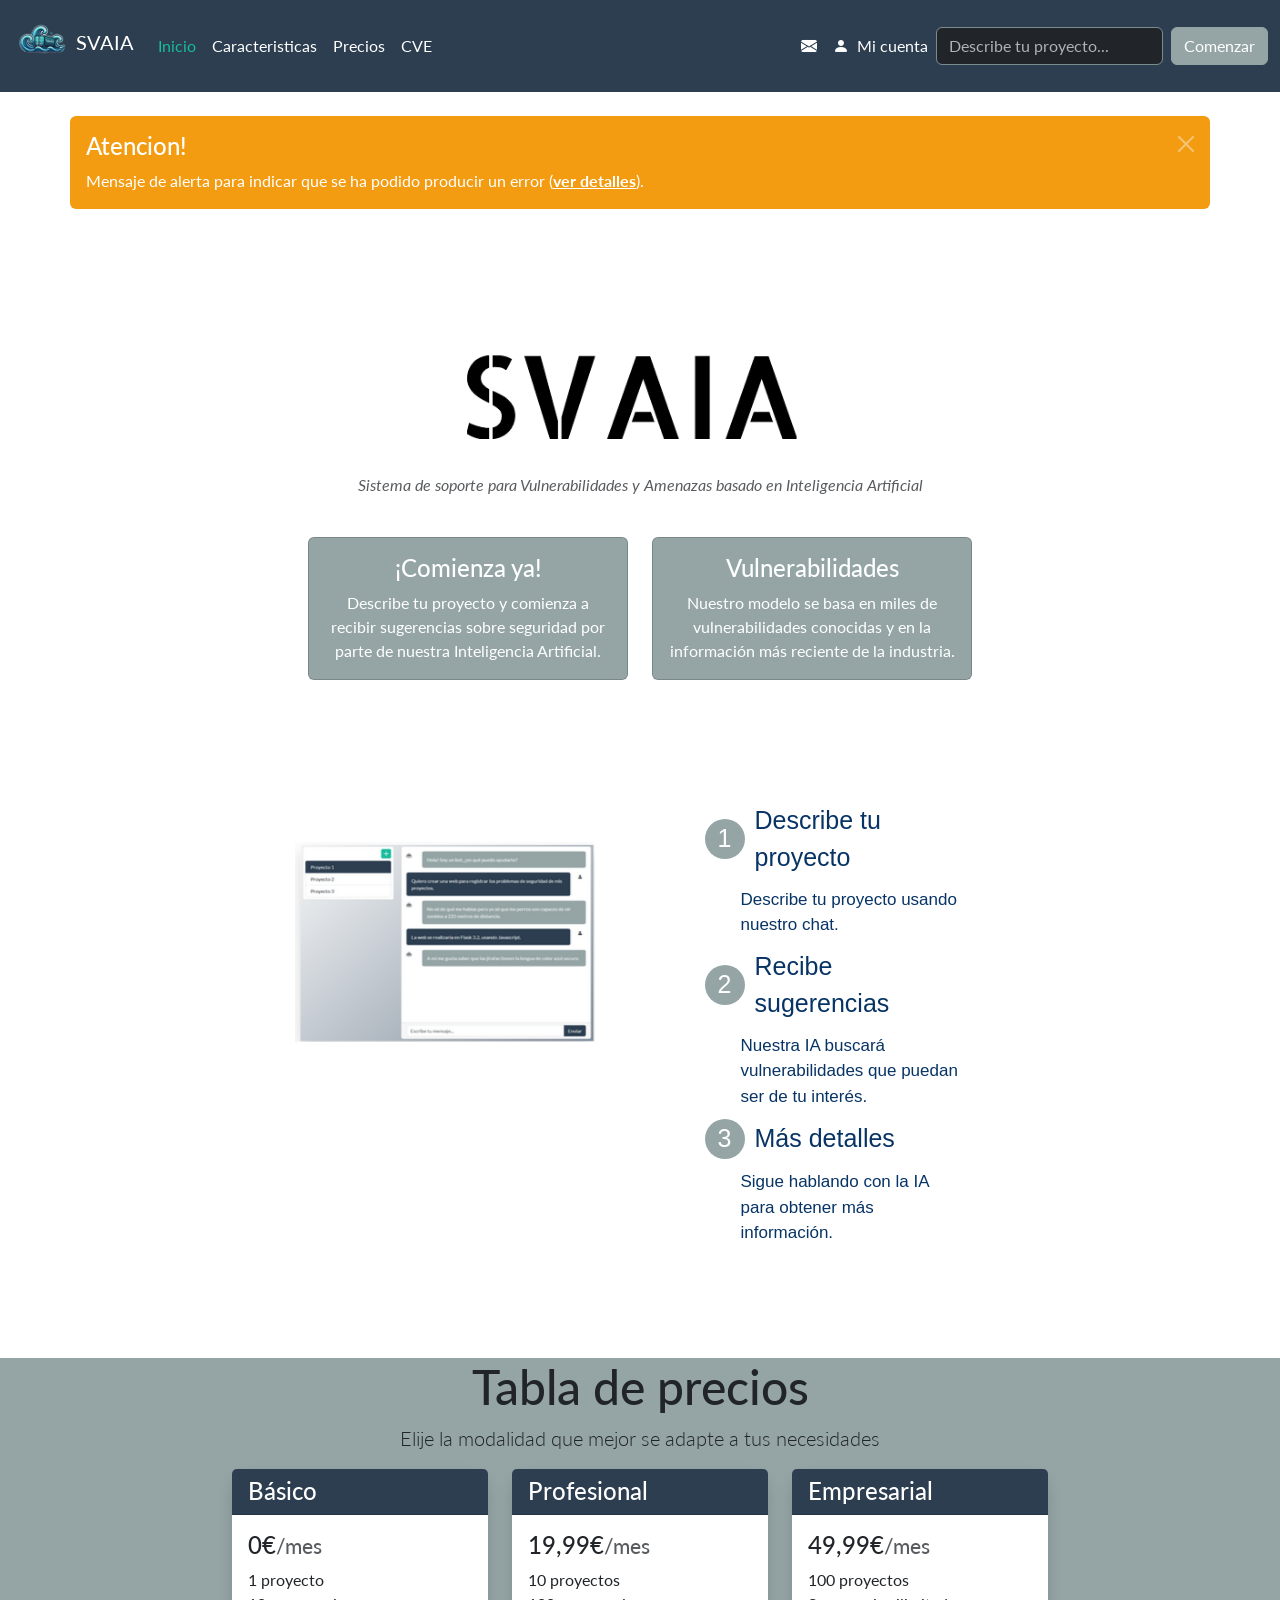
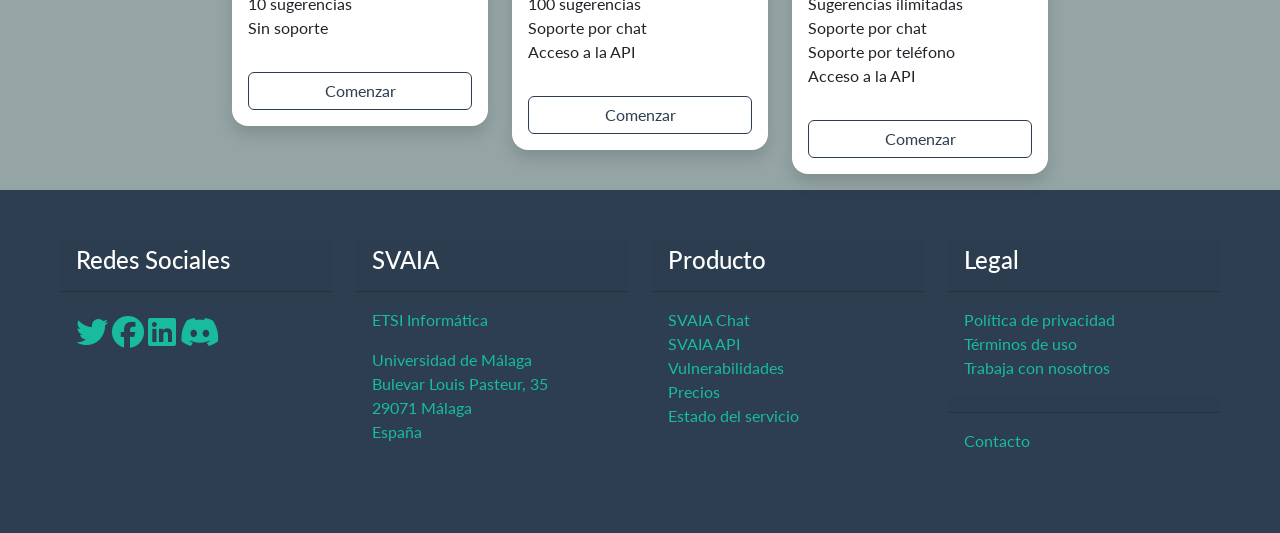
==== index.html @ 6e8c911a "change nav bar text" ====
<!DOCTYPE html>
<html lang="en">

<head>
    <meta charset="UTF-8">
    <meta name="viewport" content="width=device-width, initial-scale=1.0">
    <title>Document</title>
    <link href="bootstrap.min.css" rel="stylesheet">
    <link rel="stylesheet" href="https://cdnjs.cloudflare.com/ajax/libs/font-awesome/6.4.2/css/all.min.css">
    <link href="https://cdn.jsdelivr.net/npm/bootstrap-icons@1.10.5/font/bootstrap-icons.css" rel="stylesheet">
    <link href="styles.css" rel="stylesheet">
</head>

<body>
    <!-- Nav bar -->
    <nav class="navbar navbar-expand-lg bg-primary" data-bs-theme="dark">
        <div class="container-fluid">
            <div class="logo">
                <img src="tidelock_logo.png" alt="SVAIA Logo" width="60" height="60">
                <a class="navbar-brand" href="#">SVAIA</a>
            </div>
            <button class="navbar-toggler" type="button" data-bs-toggle="collapse" data-bs-target="#navbarColor01"
                aria-controls="navbarColor01" aria-expanded="false" aria-label="Toggle navigation">
                <span class="navbar-toggler-icon"></span>
            </button>
            <div class="collapse navbar-collapse" id="navbarColor01">
                <ul class="navbar-nav me-auto">
                    <li class="nav-item">
                        <a class="nav-link active" href="#">Inicio
                            <span class="visually-hidden">(current)</span>
                        </a>
                    </li>
                    <li class="nav-item">
                        <a class="nav-link" href="#">Caracteristicas</a>
                    </li>
                    <li class="nav-item">
                        <a class="nav-link" href="#">Precios</a>
                    </li>
                    <li class="nav-item">
                        <a class="nav-link" href="#">CVE</a>
                    </li>
                </ul>
                <ul class="navbar-nav">
                    <li class="nav-item">
                        <a class="nav-link" href="#"><i class="bi bi-envelope-fill"></i></i></a>
                    </li>
                    <li class="nav-item">
                        <a class="nav-link" href="#"><i class="bi bi-person-fill me-2"></i>Mi cuenta</a>
                    </li>
                </ul>
                <form class="d-flex">
                    <input class="form-control me-sm-2" type="search" placeholder="Describe tu proyecto...">
                    <button class="btn btn-secondary my-2 my-sm-0" type="submit">Comenzar</button>
                </form>
            </div>
        </div>
    </nav>

    <div class="container">
        <div class="row my-4">
            <div class="alert alert-dismissible alert-warning col">
                <button type="button" class="btn-close" data-bs-dismiss="alert"></button>
                <h4 class="alert-heading">Atencion!</h4>
                <p class="mb-0">Mensaje de alerta para indicar que se ha podido producir un error (<a href="#"
                        class="alert-link">ver detalles</a>).</p>
            </div>
        </div>
    </div>

    <div class="container text-center">
        <div class="row">
            <div class="col">
                <div id="titulo"; name="titulo" style=" display: flex; justify-content: center; height: 100px; margin-top: 100px;">
                    <img src="LetrasLogoSVAIAgrande.PNG">
    
                </div>
            </div>
        </div>
        <div class="row my-4">
            <div class="col">
                <p class="text-body-secondary"><i>Sistema de soporte para Vulnerabilidades y Amenazas basado en Inteligencia Artificial</i></p>
            </div>
        </div>
        <div class="row justify-content-center">
            <div class="col-6 d-flex justify-content-end">
                <div class="card text-white bg-secondary mb-3" style="max-width: 20rem;">
                    <div class="card-body">
                        <h4 class="card-title">¡Comienza ya!</h4>
                        <p class="card-text">Describe tu proyecto y comienza a recibir sugerencias sobre seguridad por parte de nuestra Inteligencia Artificial.</p>
                    </div>
                </div>
            </div>
            <div class="col-6 d-flex justify-content-start">
              <div class="card text-white bg-secondary mb-3" style="max-width: 20rem;">
                  <div class="card-body">
                      <h4 class="card-title">Vulnerabilidades</h4>
                      <p class="card-text">Nuestro modelo se basa en miles de vulnerabilidades conocidas y en la información más reciente de la industria.</p>
                  </div>
              </div>
          </div>
        </div>
    </div>

    <div class="container">
        <div class="row justify-content-center py-5 my-5">
            <div class="col-md-3 d-flex justify-content-center">
                <div id="imagen_chat">
                    <img src="Captura_Chat.PNG" alt="Chat" width="300px;" height="200px;">
                </div>
            </div> 
            <div class="col-md-4 d-flex justify-content-center">
                <div id="texto_imagen_chat">
                    <ul id="lista_imagen">
                        <li class="texto_num"><span class="circulo bg-secondary">1</span> Describe tu proyecto</li>
                        <li class="texto_sec">Describe tu proyecto usando nuestro chat.</li>
                        <li class="texto_num"><span class="circulo bg-secondary">2</span> Recibe sugerencias</li>
                        <li class="texto_sec">Nuestra IA buscará vulnerabilidades que puedan ser de tu interés.</li>
                        <li class="texto_num"><span class="circulo bg-secondary">3</span> Más detalles</li>
                        <li class="texto_sec">Sigue hablando con la IA para obtener más información.</li>
                    </ul> 
                </div>

            </div>
        </div>

    </div>

    <!-- Pricing -->
    <div class="container-fluid bg-secondary" id="pricing">
        <div class="row" id="pricing-title">
            <h1 class="d-flex justify-content-center">Tabla de precios</h1>
            <p class="d-flex justify-content-center lead">Elije la modalidad que mejor se adapte a tus necesidades</p>
        </div>

        <div class="row d-flex justify-content-center">
            <div class="col-4 mb-3" style="max-width: 17.5rem;">
                <div class="card shadow border-0 rounded-4">
                    <h4 class="card-header bg-primary text-white">Básico</h4>
                    <div class="card-body">
                      <h4 class="card-title">0€<small class="text-body-secondary">/mes</small></h4>
                      <p class="card-text mb-0">1 proyecto</p>
                      <p class="card-text mb-0">10 sugerencias</p>
                      <p class="card-text mb-0">Sin soporte</p>
                    </div>
                    <button type="button" class="btn btn-outline-primary m-3">Comenzar</button>
                </div>
            </div>

            <div class="col-4 mb-3" style="max-width: 17.5rem;">
                <div class="card shadow border-0 rounded-4">
                    <h4 class="card-header bg-primary text-white">Profesional</h4>
                    <div class="card-body">
                      <h4 class="card-title">19,99€<small class="text-body-secondary">/mes</small></h4>
                      <p class="card-text mb-0">10 proyectos</p>
                      <p class="card-text mb-0">100 sugerencias</p>
                      <p class="card-text mb-0">Soporte por chat</p>
                      <p class="card-text mb-0">Acceso a la API</p>
                    </div>
                    <button type="button" class="btn btn-outline-primary m-3">Comenzar</button>
                </div>
            </div>

            <div class="col-4 mb-3" style="max-width: 17.5rem;">
                <div class="card shadow border-0 rounded-4">
                    <h4 class="card-header bg-primary text-white">Empresarial</h4>
                    <div class="card-body">
                      <h4 class="card-title">49,99€<small class="text-body-secondary">/mes</small></h4>
                      <p class="card-text mb-0">100 proyectos</p>
                      <p class="card-text mb-0">Sugerencias ilimitadas</p>
                      <p class="card-text mb-0">Soporte por chat</p>
                      <p class="card-text mb-0">Soporte por teléfono</p>
                      <p class="card-text mb-0">Acceso a la API</p>
                    </div>
                    <button type="button" class="btn btn-outline-primary m-3">Comenzar</button>
                </div>
            </div>
              
        </div>
    </div>

    <footer>
        <div class="container-fluid bg-primary">
            <div class="row p-5">
                <div class="card text-white bg-primary mb-3 col-3 px-" style="max-width: 20rem; border: 0;">
                    <div class="card-header"> <h4>Redes Sociales</h4></div>
                    <div class="card-body d-flex gap-1">
                        <!--Aqui van los emojis-->
                        <a href="#" class="text-success fs-3"><i class="fab fa-twitter"></i></a>
                        <a href="#" class="text-success fs-3"><i class="fab fa-facebook"></i></a>
                        <a href="#" class="text-success fs-3"><i class="fab fa-linkedin"></i></a>
                        <a href="#" class="text-success fs-3"><i class="fab fa-discord"></i></a>
                    </div>
                </div>

                <div class="card text-white bg-primary mb-3 col-3" style="max-width: 20rem; border: 0;">
                        <div class="card-header"><h4>SVAIA</h4></div>
                        <div class="card-body">
                            <p class="nav-link text-success">ETSI Informática</p> 
                            <p></p>   
                            <p class="text-success mb-0">Universidad de Málaga</p>
                            <p class="text-success mb-0">Bulevar Louis Pasteur, 35</p>
                            <p class="text-success mb-0">29071 Málaga</p>
                            <p class="text-success mb-0">España</p>
                        </div>
                </div>

                <div class="card text-white bg-primary mb-3 col-3" style="max-width: 20rem; border: 0;">
                        <div class="card-header"><h4>Producto</h4></div>
                        <div class="card-body">
                            <p class="text-success mb-0" href="#">SVAIA Chat</p>
                            <p class="text-success mb-0" href="#">SVAIA API</p>
                            <p class="text-success mb-0" href="#">Vulnerabilidades</p>
                            <p class="text-success mb-0" href="#">Precios</p>
                            <p class="text-success mb-0" href="#">Estado del servicio</p>
                        </div>
                </div>

                <div class="card text-white bg-primary mb-3 col-3" style="max-width: 20rem; border:0;">
                    <div class="card-header"><h4>Legal</h4></div>
                    <div class="card-body">
                        <p class="text-success mb-0" href="#">Política de privacidad</p>
                        <p class="text-success mb-0" href="#">Términos de uso</p>
                        <p class="text-success mb-0" href="#">Trabaja con nosotros</p>
                    </div>
                    <div class="card-header"></div>
                    <div class="card-body text-success"> Contacto</div>
                    </div>
                </div>   
            </div>
        </div>
    </footer>

</body>

</html>
---- styles.css ----
#imagen_chat{
    padding-right: 10px;
    margin-top:50px;
}
#lista_imagen{
    list-style: none;
    padding: 0px;
}

#lista_imagen li{
    display: flex;
    align-items: center;
    margin-bottom: 10px;
    margin-top: 10px;
}

.texto_num{
    font-size: 25px;
    font-family: Arial, Helvetica, sans-serif;
    color: rgb(7, 52, 101);
    margin-left: 100px;
}

.texto_sec{
    font-size: 17px;
    font-family: Arial, Helvetica, sans-serif;
    color: rgb(7, 52, 101);
    margin-left: 136px;
    max-width: 300px;
}

.circulo{
    width: 40px;
    height: 40px;
    border-radius: 50%;
    color: white;
    font-size: 25px;
    display: flex;
    justify-content: center;
    align-items: center;
    margin-right: 10px;
    flex-shrink: 0;
}
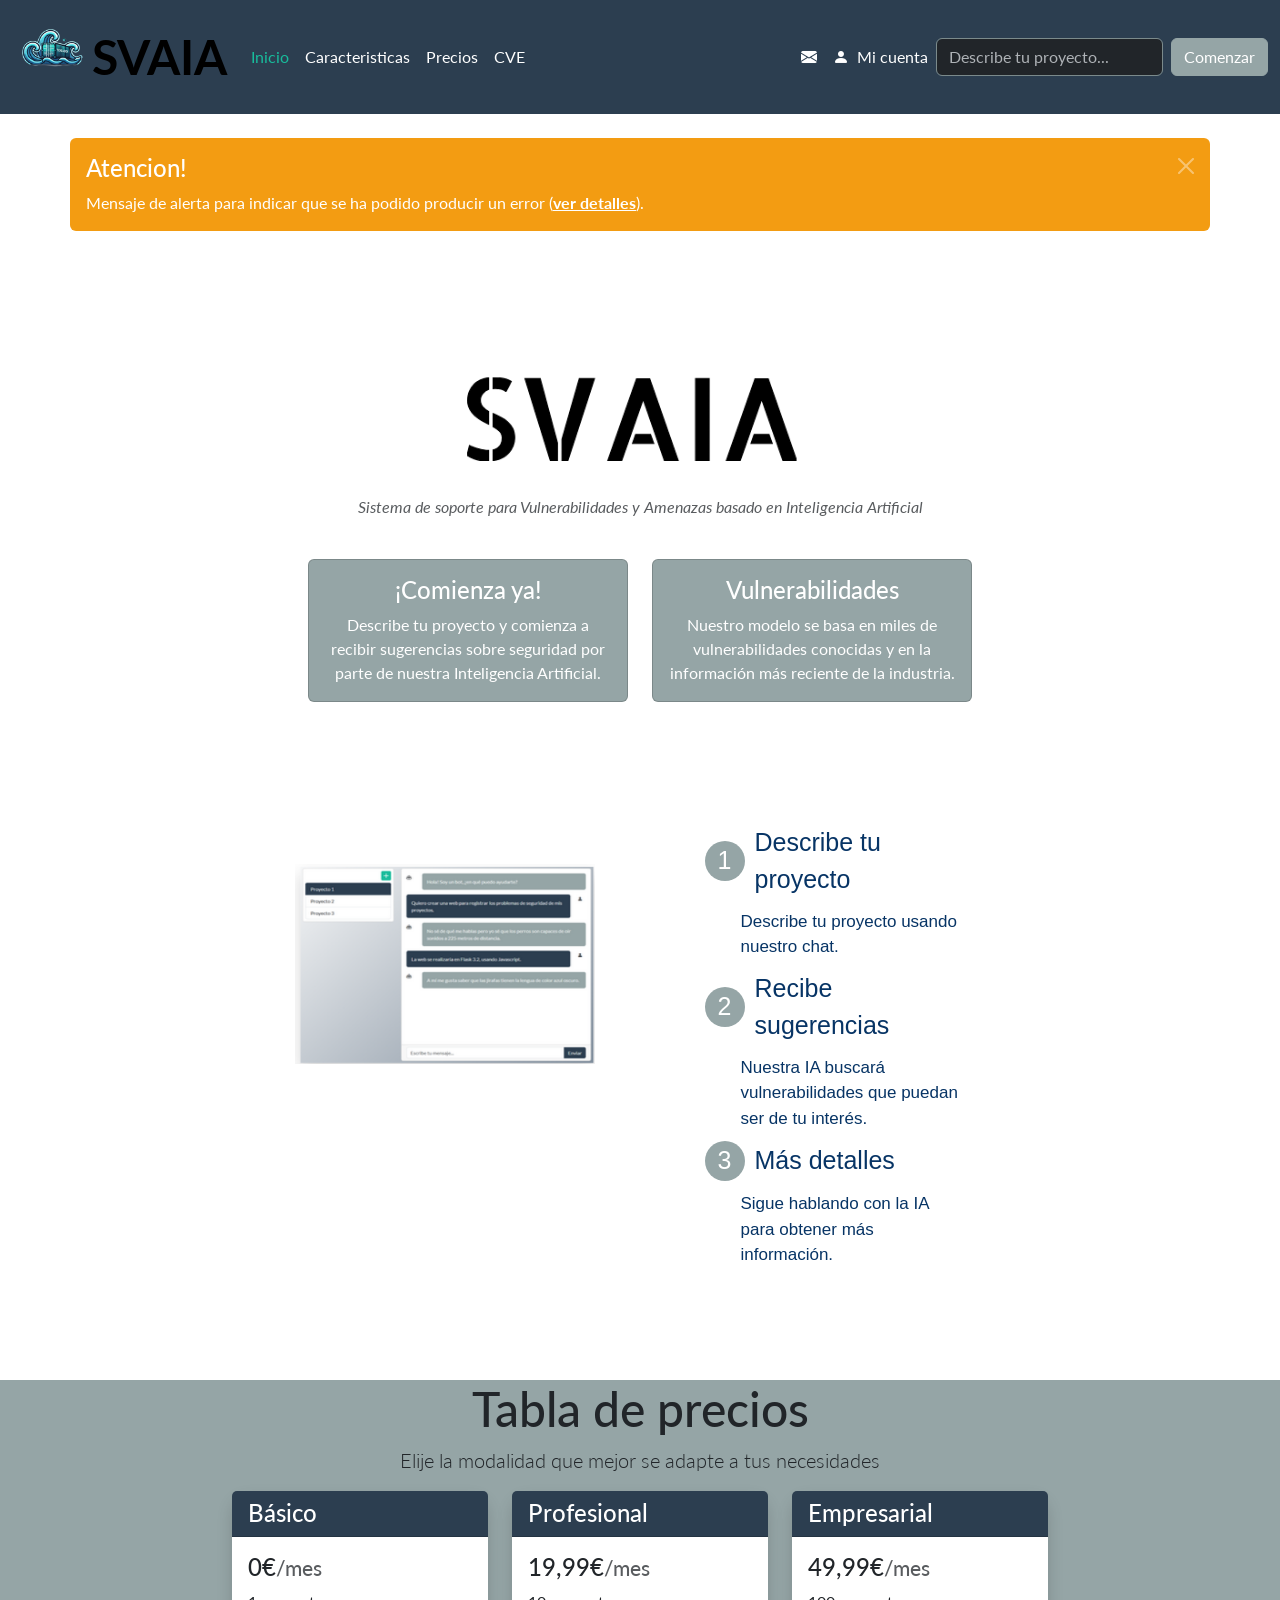
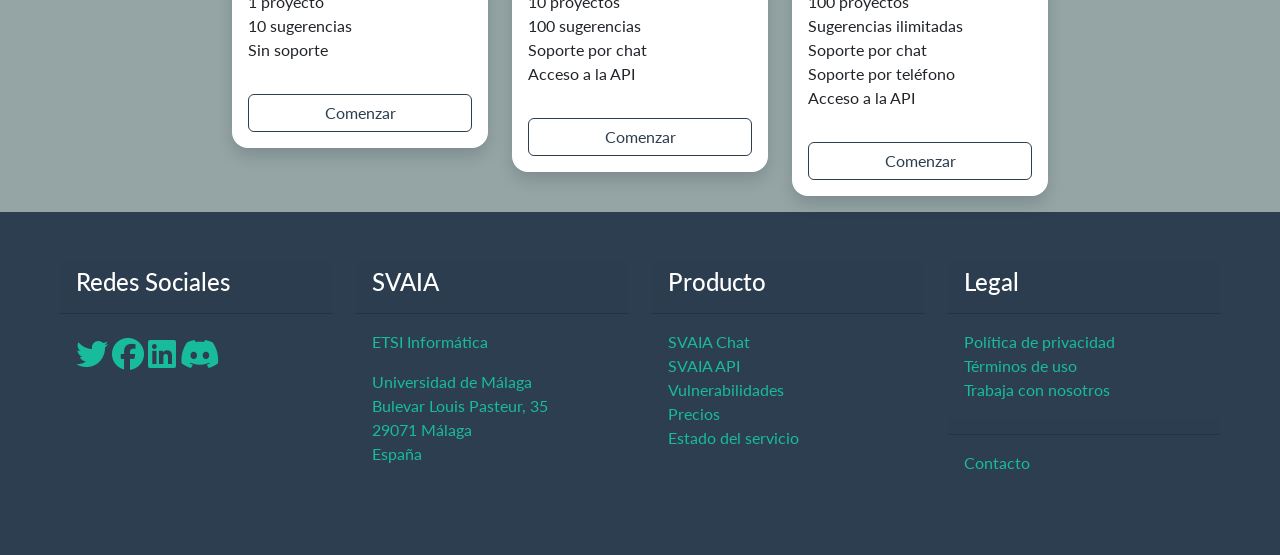
==== commit 1504a366: "improve svaia text navbar" ====
--- a/index.html
+++ b/index.html
@@ -16,9 +16,9 @@
     <nav class="navbar navbar-expand-lg bg-primary" data-bs-theme="dark">
         <div class="container-fluid">
             <div class="logo">
-                <img src="tidelock_logo.png" alt="SVAIA Logo" width="60" height="60">
-                <a class="navbar-brand" href="#">SVAIA</a>
-            </div>
+                <img src="tidelock_logo.png" alt="SVAIA Logo" height="80">
+            </div>
+            <a class="navbar-brand text-black" style="font-size: xxx-large;" href="#"><strong>SVAIA</strong></a>
             <button class="navbar-toggler" type="button" data-bs-toggle="collapse" data-bs-target="#navbarColor01"
                 aria-controls="navbarColor01" aria-expanded="false" aria-label="Toggle navigation">
                 <span class="navbar-toggler-icon"></span>
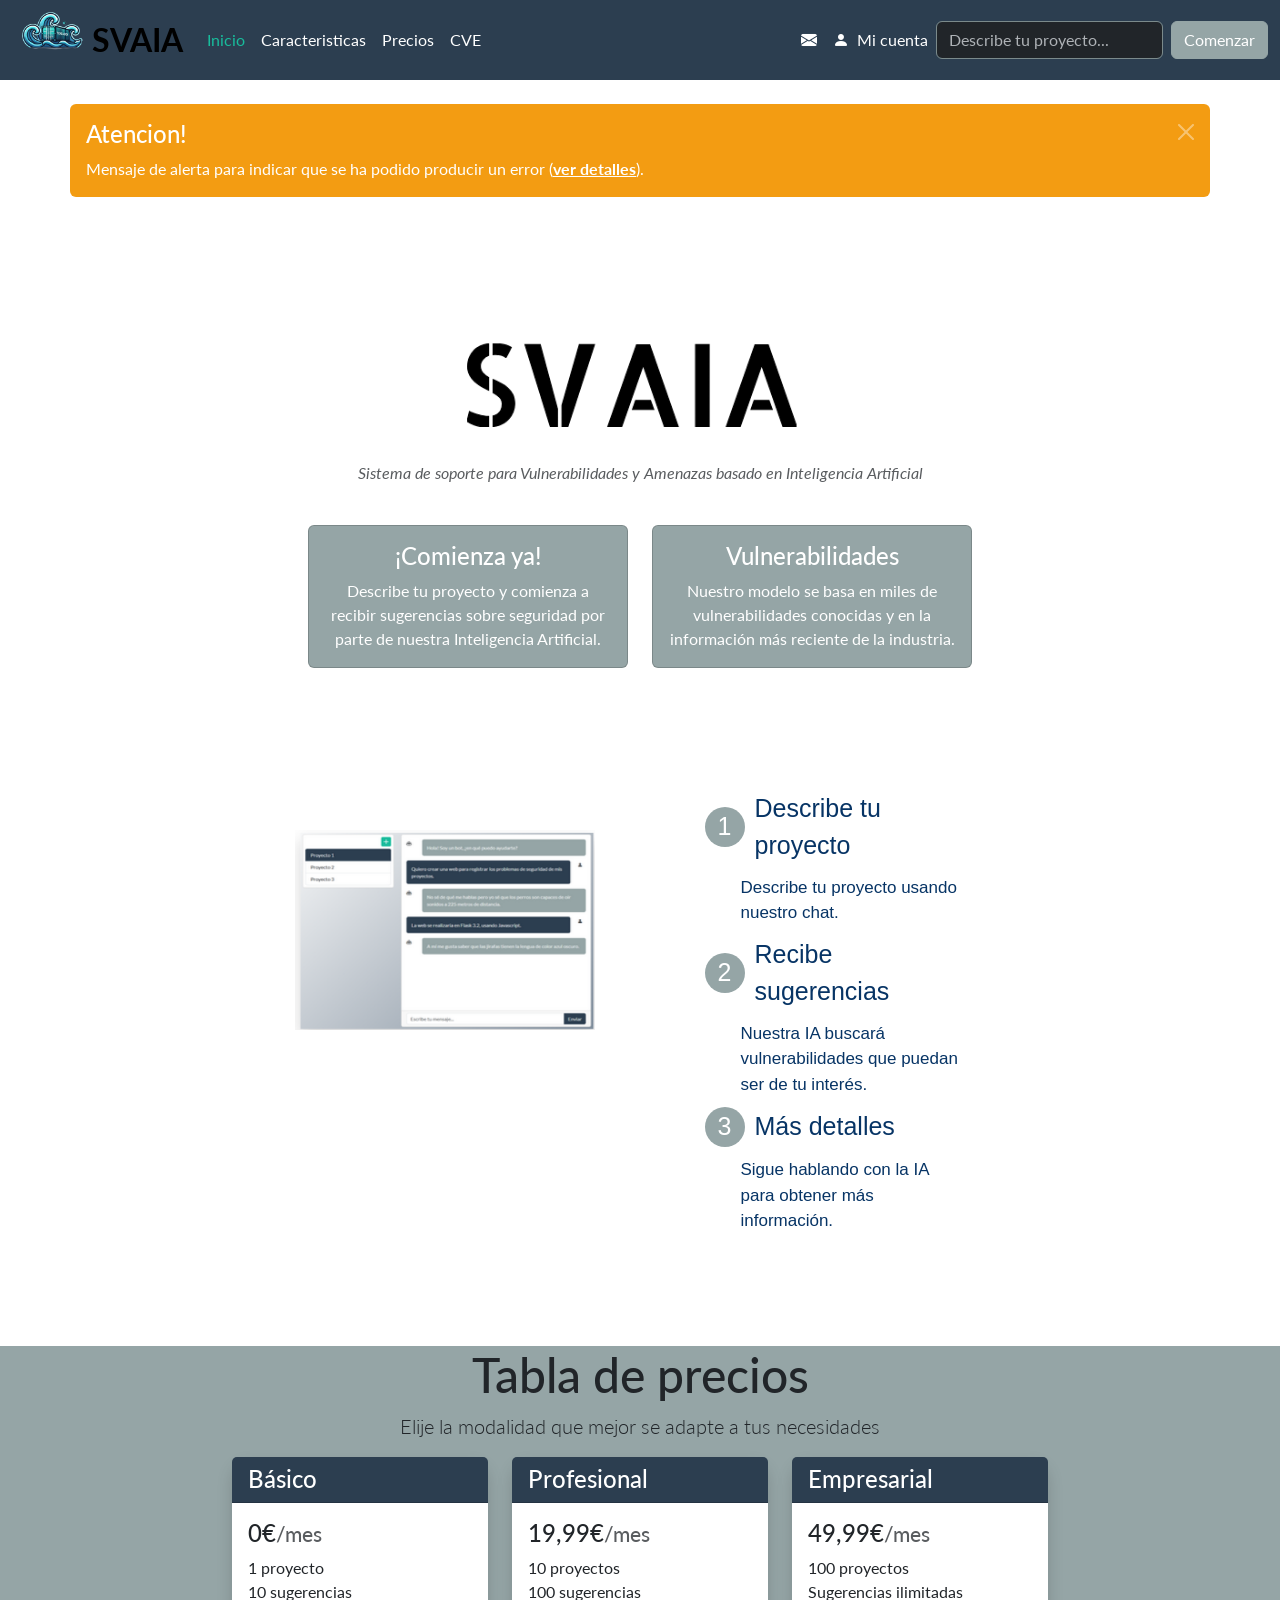
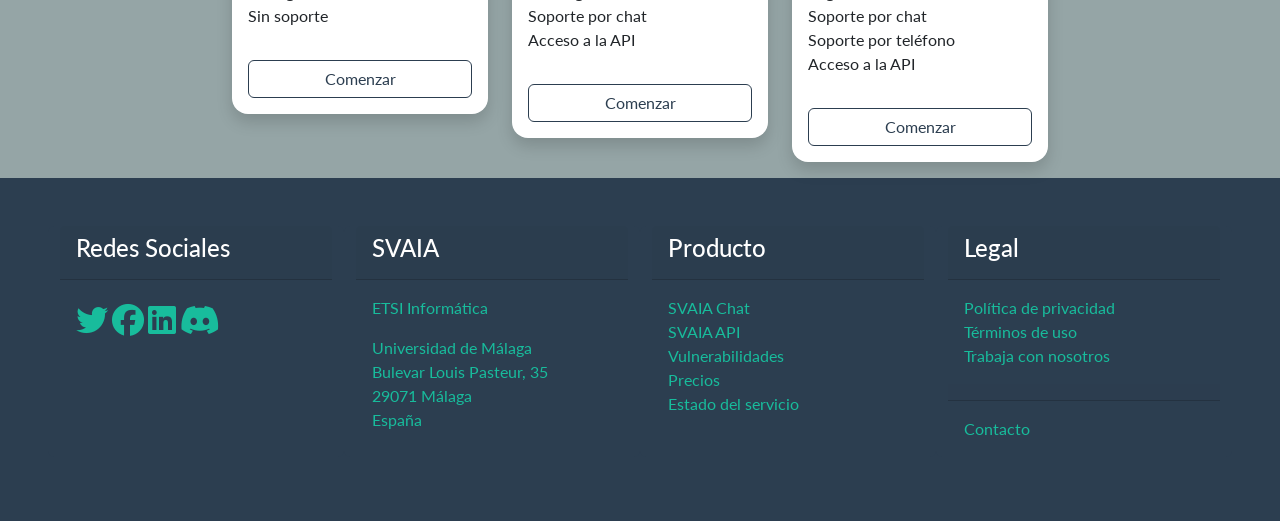
==== commit b3c4ddb7: "fixed padding" ====
--- a/index.html
+++ b/index.html
@@ -13,12 +13,12 @@
 
 <body>
     <!-- Nav bar -->
-    <nav class="navbar navbar-expand-lg bg-primary" data-bs-theme="dark">
+    <nav class="navbar navbar-expand-lg bg-primary p-0" data-bs-theme="dark">
         <div class="container-fluid">
             <div class="logo">
                 <img src="tidelock_logo.png" alt="SVAIA Logo" height="80">
             </div>
-            <a class="navbar-brand text-black" style="font-size: xxx-large;" href="#"><strong>SVAIA</strong></a>
+            <a class="navbar-brand text-black fs-3 fw-bold" href="#">SVAIA</a>
             <button class="navbar-toggler" type="button" data-bs-toggle="collapse" data-bs-target="#navbarColor01"
                 aria-controls="navbarColor01" aria-expanded="false" aria-label="Toggle navigation">
                 <span class="navbar-toggler-icon"></span>
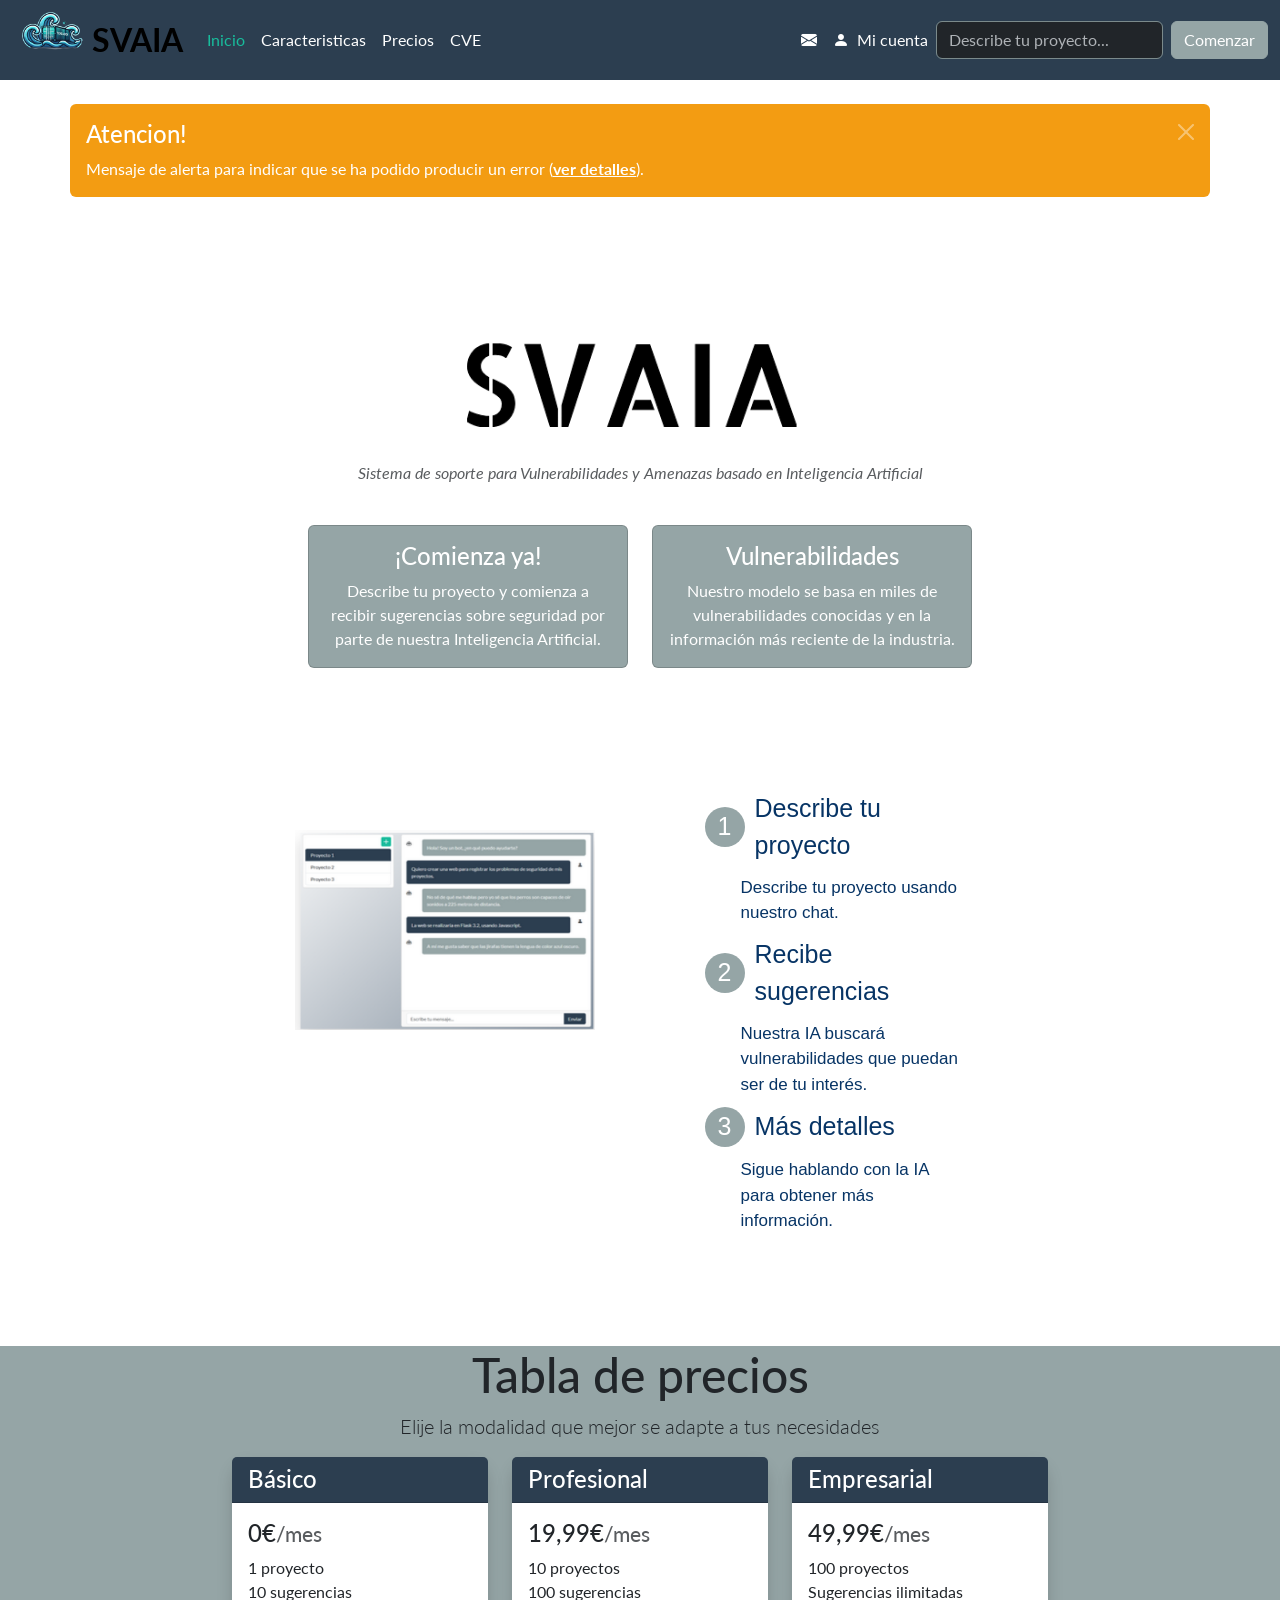
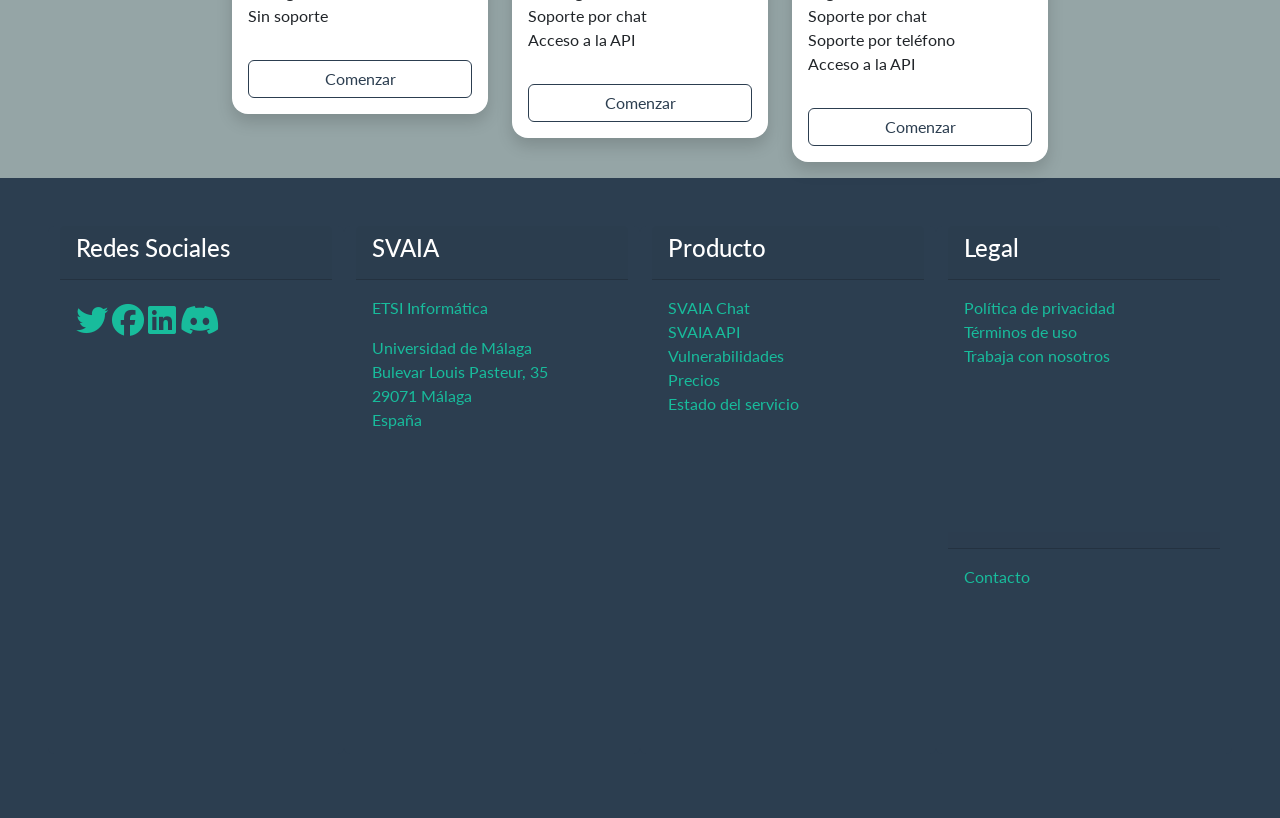
==== commit 9d9f05bc: "Added map to footer" ====
--- a/index.html
+++ b/index.html
@@ -202,6 +202,24 @@
                             <p class="text-success mb-0">29071 Málaga</p>
                             <p class="text-success mb-0">España</p>
                         </div>
+                        <div class="container-fluid">
+                            <div class="row">
+                                <div class="col-md-12">
+                                    <div class="map-container" style="border-radius: 10px; overflow: hidden;">
+                                        <iframe
+                                            width="100%"
+                                            height="300"
+                                            frameborder="0"
+                                            style="border: 0; border-radius: 10px;"
+                                            allowfullscreen=""
+                                            loading="lazy"
+                                            referrerpolicy="no-referrer-when-downgrade"
+                                            src="https://www.google.com/maps/embed/v1/place?key=AIzaSyAWmCyDuIUVP0M0dFLk51m-2RXQOyijrqE&q=Universidad+de+Málaga">
+                                        </iframe>
+                                    </div>
+                                </div>
+                            </div>
+                        </div>
                 </div>
 
                 <div class="card text-white bg-primary mb-3 col-3" style="max-width: 20rem; border: 0;">
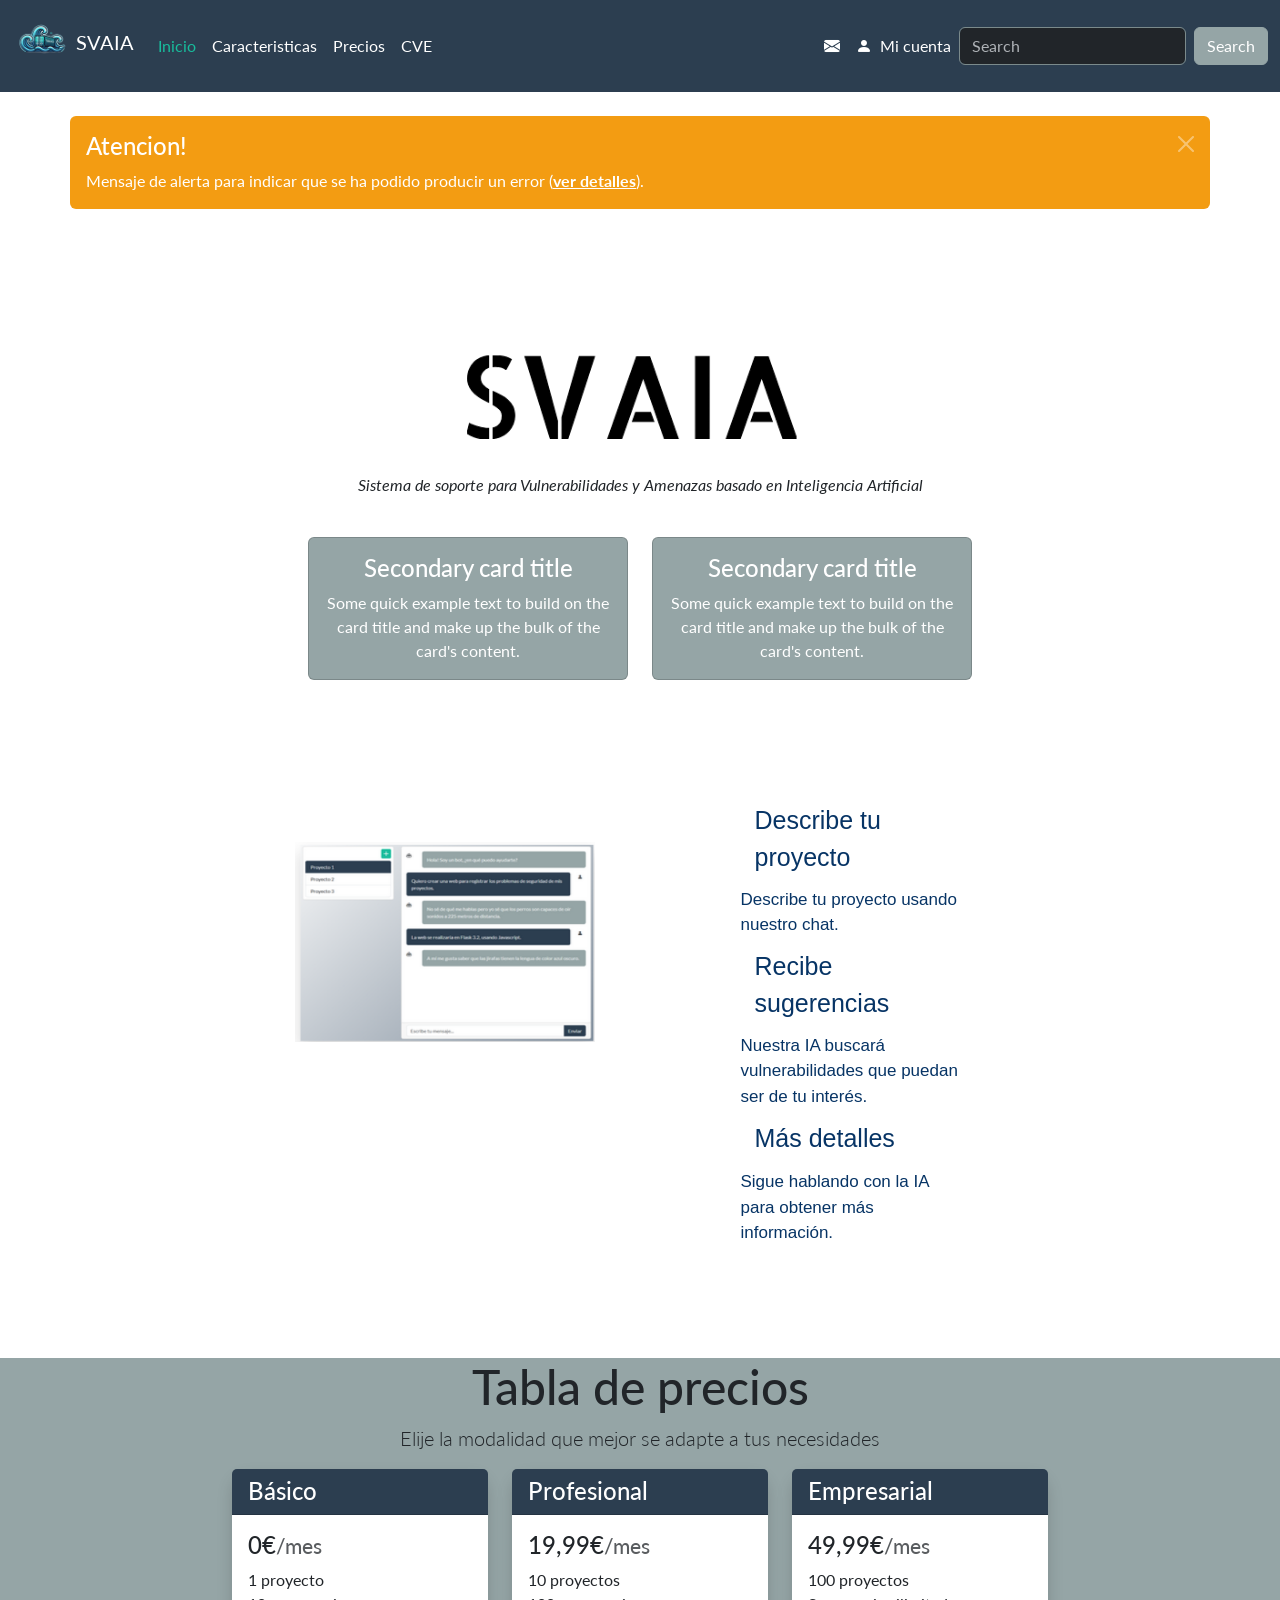
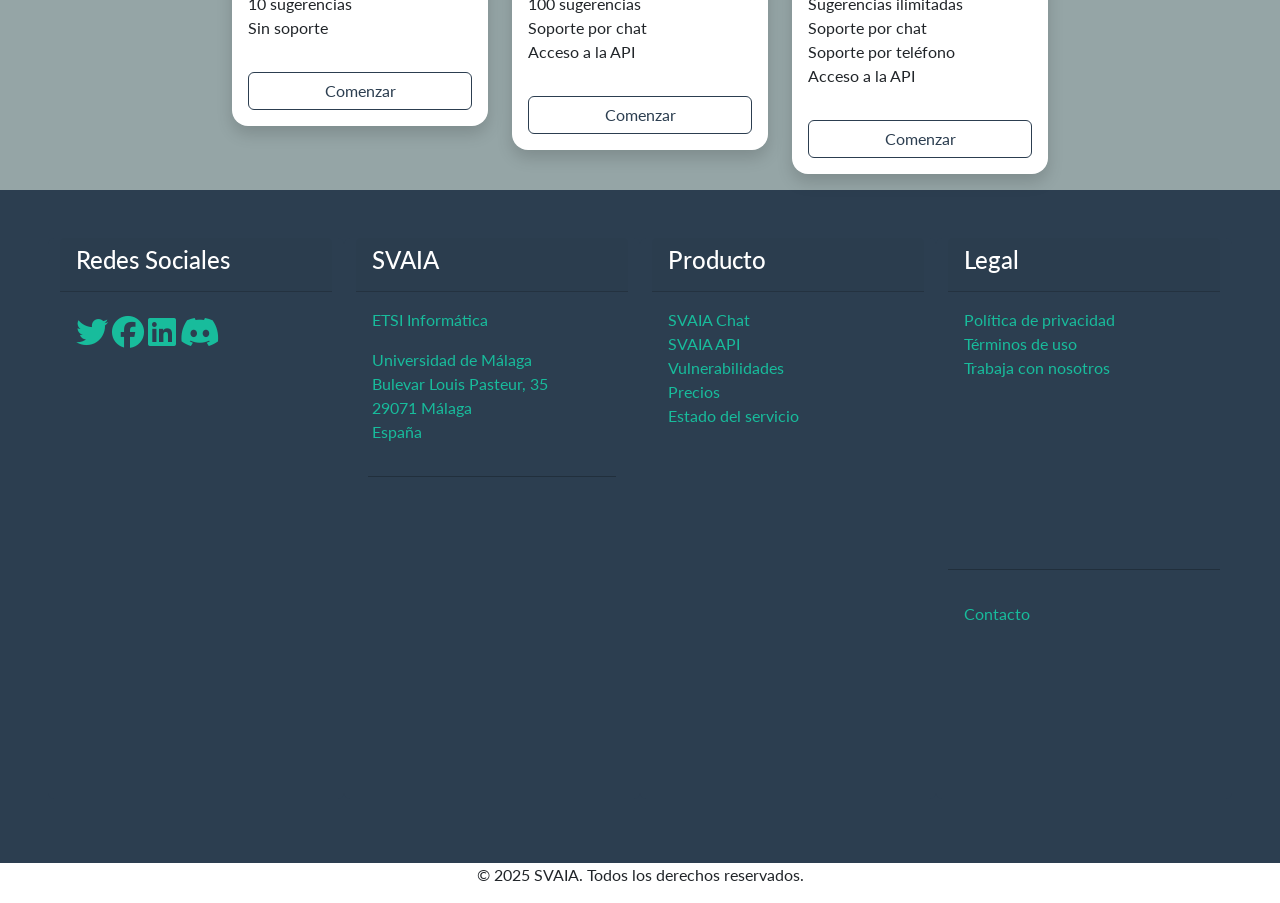
==== commit 473cb134: "Update index.html" ====
--- a/index.html
+++ b/index.html
@@ -13,12 +13,12 @@
 
 <body>
     <!-- Nav bar -->
-    <nav class="navbar navbar-expand-lg bg-primary p-0" data-bs-theme="dark">
+    <nav class="navbar navbar-expand-lg bg-primary" data-bs-theme="dark">
         <div class="container-fluid">
             <div class="logo">
-                <img src="tidelock_logo.png" alt="SVAIA Logo" height="80">
-            </div>
-            <a class="navbar-brand text-black fs-3 fw-bold" href="#">SVAIA</a>
+                <img src="tidelock_logo.png" alt="SVAIA Logo" width="60" height="60">
+                <a class="navbar-brand" href="#">SVAIA</a>
+            </div>
             <button class="navbar-toggler" type="button" data-bs-toggle="collapse" data-bs-target="#navbarColor01"
                 aria-controls="navbarColor01" aria-expanded="false" aria-label="Toggle navigation">
                 <span class="navbar-toggler-icon"></span>
@@ -49,8 +49,8 @@
                     </li>
                 </ul>
                 <form class="d-flex">
-                    <input class="form-control me-sm-2" type="search" placeholder="Describe tu proyecto...">
-                    <button class="btn btn-secondary my-2 my-sm-0" type="submit">Comenzar</button>
+                    <input class="form-control me-sm-2" type="search" placeholder="Search">
+                    <button class="btn btn-secondary my-2 my-sm-0" type="submit">Search</button>
                 </form>
             </div>
         </div>
@@ -78,23 +78,25 @@
         </div>
         <div class="row my-4">
             <div class="col">
-                <p class="text-body-secondary"><i>Sistema de soporte para Vulnerabilidades y Amenazas basado en Inteligencia Artificial</i></p>
+                <p><i>Sistema de soporte para Vulnerabilidades y Amenazas basado en Inteligencia Artificial</i></p>
             </div>
         </div>
         <div class="row justify-content-center">
             <div class="col-6 d-flex justify-content-end">
                 <div class="card text-white bg-secondary mb-3" style="max-width: 20rem;">
                     <div class="card-body">
-                        <h4 class="card-title">¡Comienza ya!</h4>
-                        <p class="card-text">Describe tu proyecto y comienza a recibir sugerencias sobre seguridad por parte de nuestra Inteligencia Artificial.</p>
+                        <h4 class="card-title">Secondary card title</h4>
+                        <p class="card-text">Some quick example text to build on the card title and make up the bulk of
+                            the card's content.</p>
                     </div>
                 </div>
             </div>
             <div class="col-6 d-flex justify-content-start">
               <div class="card text-white bg-secondary mb-3" style="max-width: 20rem;">
                   <div class="card-body">
-                      <h4 class="card-title">Vulnerabilidades</h4>
-                      <p class="card-text">Nuestro modelo se basa en miles de vulnerabilidades conocidas y en la información más reciente de la industria.</p>
+                      <h4 class="card-title">Secondary card title</h4>
+                      <p class="card-text">Some quick example text to build on the card title and make up the bulk of
+                          the card's content.</p>
                   </div>
               </div>
           </div>
@@ -111,11 +113,11 @@
             <div class="col-md-4 d-flex justify-content-center">
                 <div id="texto_imagen_chat">
                     <ul id="lista_imagen">
-                        <li class="texto_num"><span class="circulo bg-secondary">1</span> Describe tu proyecto</li>
+                        <li class="texto_num"><span class="circulo">1</span> Describe tu proyecto</li>
                         <li class="texto_sec">Describe tu proyecto usando nuestro chat.</li>
-                        <li class="texto_num"><span class="circulo bg-secondary">2</span> Recibe sugerencias</li>
+                        <li class="texto_num"><span class="circulo">2</span> Recibe sugerencias</li>
                         <li class="texto_sec">Nuestra IA buscará vulnerabilidades que puedan ser de tu interés.</li>
-                        <li class="texto_num"><span class="circulo bg-secondary">3</span> Más detalles</li>
+                        <li class="texto_num"><span class="circulo">3</span> Más detalles</li>
                         <li class="texto_sec">Sigue hablando con la IA para obtener más información.</li>
                     </ul> 
                 </div>
@@ -125,7 +127,6 @@
 
     </div>
 
-    <!-- Pricing -->
     <div class="container-fluid bg-secondary" id="pricing">
         <div class="row" id="pricing-title">
             <h1 class="d-flex justify-content-center">Tabla de precios</h1>
@@ -179,12 +180,11 @@
     </div>
 
     <footer>
-        <div class="container-fluid bg-primary">
-            <div class="row p-5">
+        <div class="container-fluid bg-primary ">
+            <div class="row p-5 justify-content-center">
                 <div class="card text-white bg-primary mb-3 col-3 px-" style="max-width: 20rem; border: 0;">
                     <div class="card-header"> <h4>Redes Sociales</h4></div>
                     <div class="card-body d-flex gap-1">
-                        <!--Aqui van los emojis-->
                         <a href="#" class="text-success fs-3"><i class="fab fa-twitter"></i></a>
                         <a href="#" class="text-success fs-3"><i class="fab fa-facebook"></i></a>
                         <a href="#" class="text-success fs-3"><i class="fab fa-linkedin"></i></a>
@@ -205,6 +205,7 @@
                         <div class="container-fluid">
                             <div class="row">
                                 <div class="col-md-12">
+                                    <hr style="color: black">
                                     <div class="map-container" style="border-radius: 10px; overflow: hidden;">
                                         <iframe
                                             width="100%"
@@ -240,12 +241,17 @@
                         <p class="text-success mb-0" href="#">Términos de uso</p>
                         <p class="text-success mb-0" href="#">Trabaja con nosotros</p>
                     </div>
-                    <div class="card-header"></div>
+                    <hr style="color:black">
                     <div class="card-body text-success"> Contacto</div>
                     </div>
                 </div>   
             </div>
         </div>
+        <div class="container">
+            <div class="row-12 d-flex justify-content-center">
+                <p class=""> © 2025 SVAIA. Todos los derechos reservados.</p>
+            </div>
+        </div>
     </footer>
 
 </body>
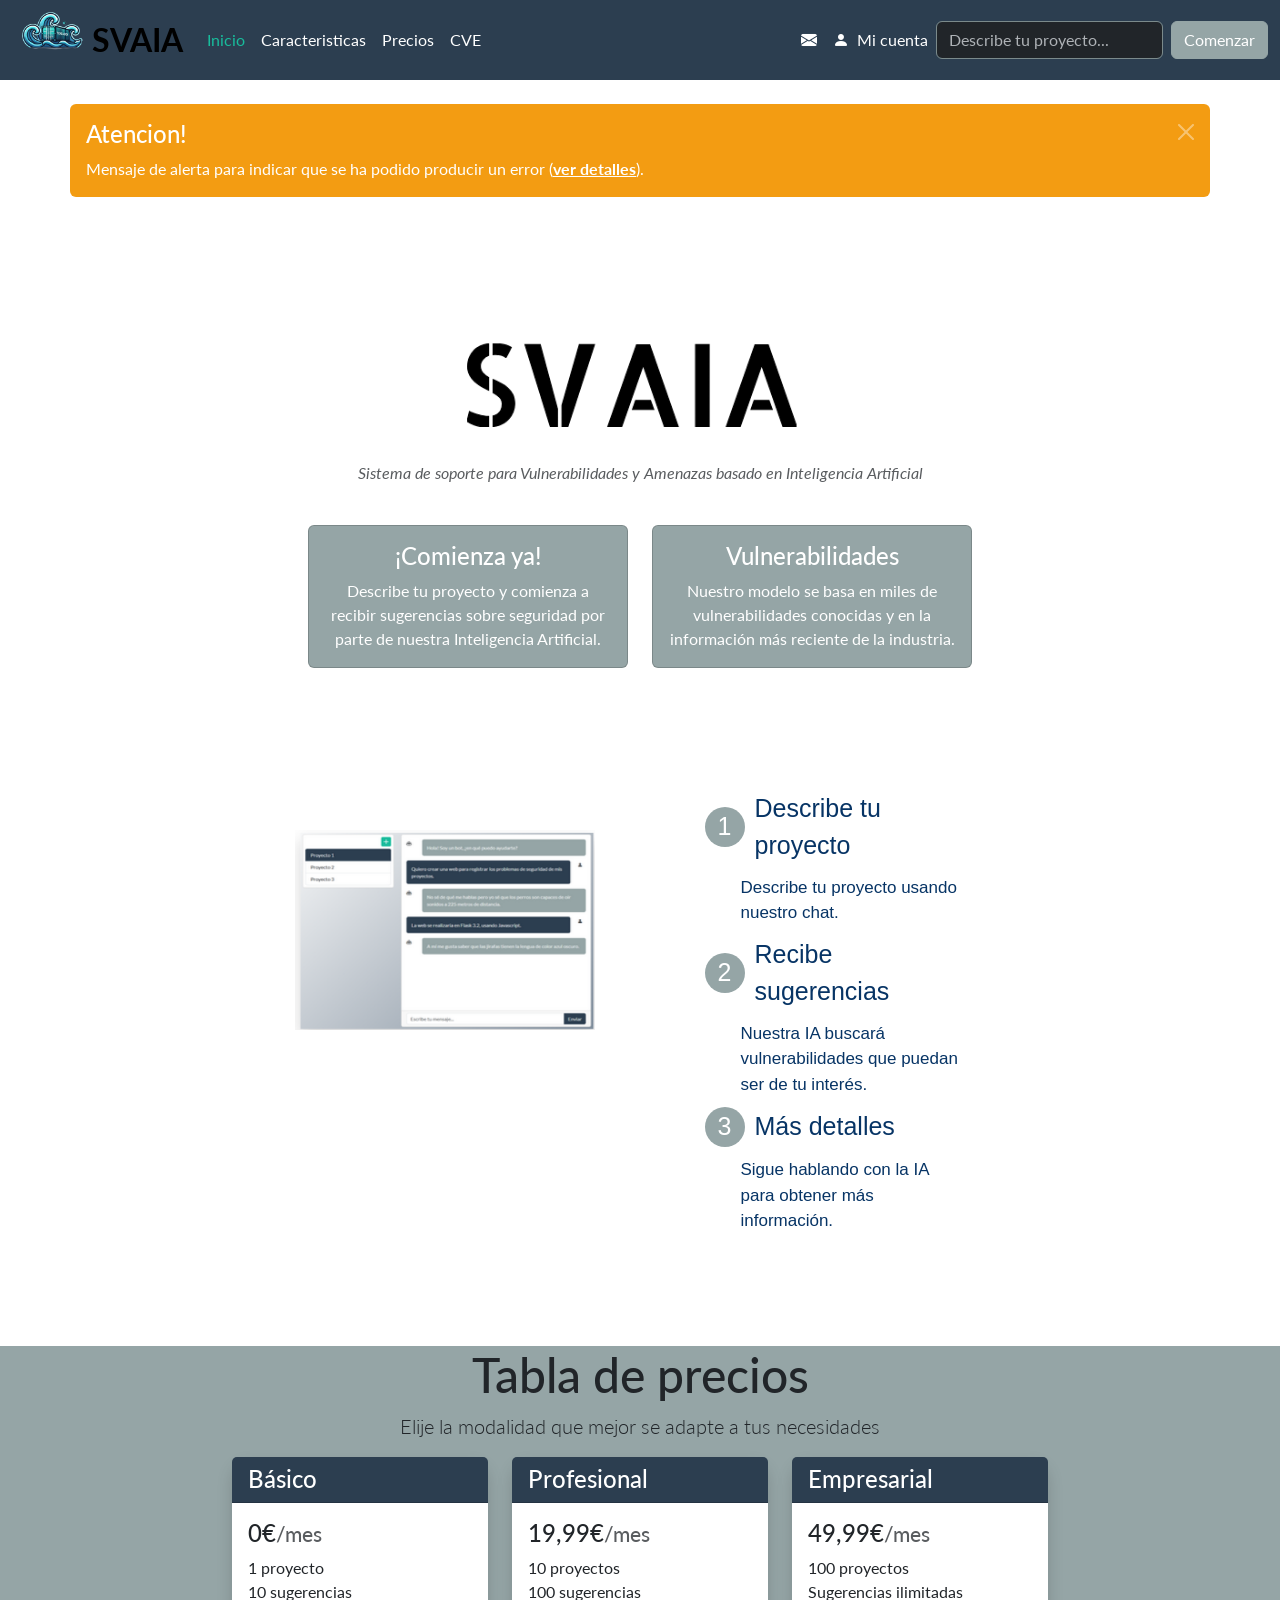
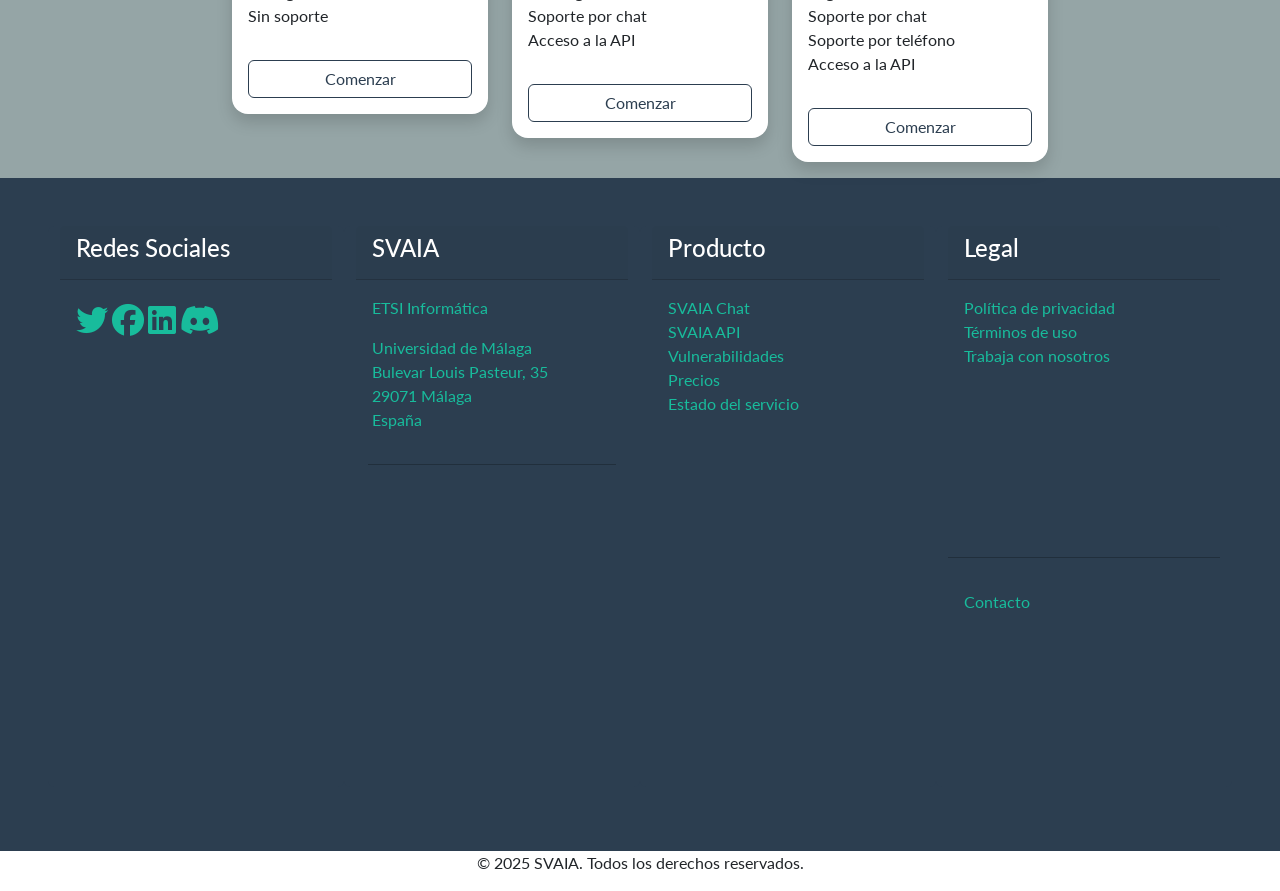
==== commit c91c8941: "bring back changes after caye deleted them" ====
--- a/index.html
+++ b/index.html
@@ -13,12 +13,12 @@
 
 <body>
     <!-- Nav bar -->
-    <nav class="navbar navbar-expand-lg bg-primary" data-bs-theme="dark">
+    <nav class="navbar navbar-expand-lg bg-primary p-0" data-bs-theme="dark">
         <div class="container-fluid">
             <div class="logo">
-                <img src="tidelock_logo.png" alt="SVAIA Logo" width="60" height="60">
-                <a class="navbar-brand" href="#">SVAIA</a>
-            </div>
+                <img src="tidelock_logo.png" alt="SVAIA Logo" height="80">
+            </div>
+            <a class="navbar-brand text-black fs-3 fw-bold" href="#">SVAIA</a>
             <button class="navbar-toggler" type="button" data-bs-toggle="collapse" data-bs-target="#navbarColor01"
                 aria-controls="navbarColor01" aria-expanded="false" aria-label="Toggle navigation">
                 <span class="navbar-toggler-icon"></span>
@@ -49,8 +49,8 @@
                     </li>
                 </ul>
                 <form class="d-flex">
-                    <input class="form-control me-sm-2" type="search" placeholder="Search">
-                    <button class="btn btn-secondary my-2 my-sm-0" type="submit">Search</button>
+                    <input class="form-control me-sm-2" type="search" placeholder="Describe tu proyecto...">
+                    <button class="btn btn-secondary my-2 my-sm-0" type="submit">Comenzar</button>
                 </form>
             </div>
         </div>
@@ -78,25 +78,23 @@
         </div>
         <div class="row my-4">
             <div class="col">
-                <p><i>Sistema de soporte para Vulnerabilidades y Amenazas basado en Inteligencia Artificial</i></p>
+                <p class="text-body-secondary"><i>Sistema de soporte para Vulnerabilidades y Amenazas basado en Inteligencia Artificial</i></p>
             </div>
         </div>
         <div class="row justify-content-center">
             <div class="col-6 d-flex justify-content-end">
                 <div class="card text-white bg-secondary mb-3" style="max-width: 20rem;">
                     <div class="card-body">
-                        <h4 class="card-title">Secondary card title</h4>
-                        <p class="card-text">Some quick example text to build on the card title and make up the bulk of
-                            the card's content.</p>
+                        <h4 class="card-title">¡Comienza ya!</h4>
+                        <p class="card-text">Describe tu proyecto y comienza a recibir sugerencias sobre seguridad por parte de nuestra Inteligencia Artificial.</p>
                     </div>
                 </div>
             </div>
             <div class="col-6 d-flex justify-content-start">
               <div class="card text-white bg-secondary mb-3" style="max-width: 20rem;">
                   <div class="card-body">
-                      <h4 class="card-title">Secondary card title</h4>
-                      <p class="card-text">Some quick example text to build on the card title and make up the bulk of
-                          the card's content.</p>
+                      <h4 class="card-title">Vulnerabilidades</h4>
+                      <p class="card-text">Nuestro modelo se basa en miles de vulnerabilidades conocidas y en la información más reciente de la industria.</p>
                   </div>
               </div>
           </div>
@@ -113,11 +111,11 @@
             <div class="col-md-4 d-flex justify-content-center">
                 <div id="texto_imagen_chat">
                     <ul id="lista_imagen">
-                        <li class="texto_num"><span class="circulo">1</span> Describe tu proyecto</li>
+                        <li class="texto_num"><span class="circulo bg-secondary">1</span> Describe tu proyecto</li>
                         <li class="texto_sec">Describe tu proyecto usando nuestro chat.</li>
-                        <li class="texto_num"><span class="circulo">2</span> Recibe sugerencias</li>
+                        <li class="texto_num"><span class="circulo bg-secondary">2</span> Recibe sugerencias</li>
                         <li class="texto_sec">Nuestra IA buscará vulnerabilidades que puedan ser de tu interés.</li>
-                        <li class="texto_num"><span class="circulo">3</span> Más detalles</li>
+                        <li class="texto_num"><span class="circulo bg-secondary">3</span> Más detalles</li>
                         <li class="texto_sec">Sigue hablando con la IA para obtener más información.</li>
                     </ul> 
                 </div>
@@ -127,6 +125,7 @@
 
     </div>
 
+    <!-- Pricing -->
     <div class="container-fluid bg-secondary" id="pricing">
         <div class="row" id="pricing-title">
             <h1 class="d-flex justify-content-center">Tabla de precios</h1>
